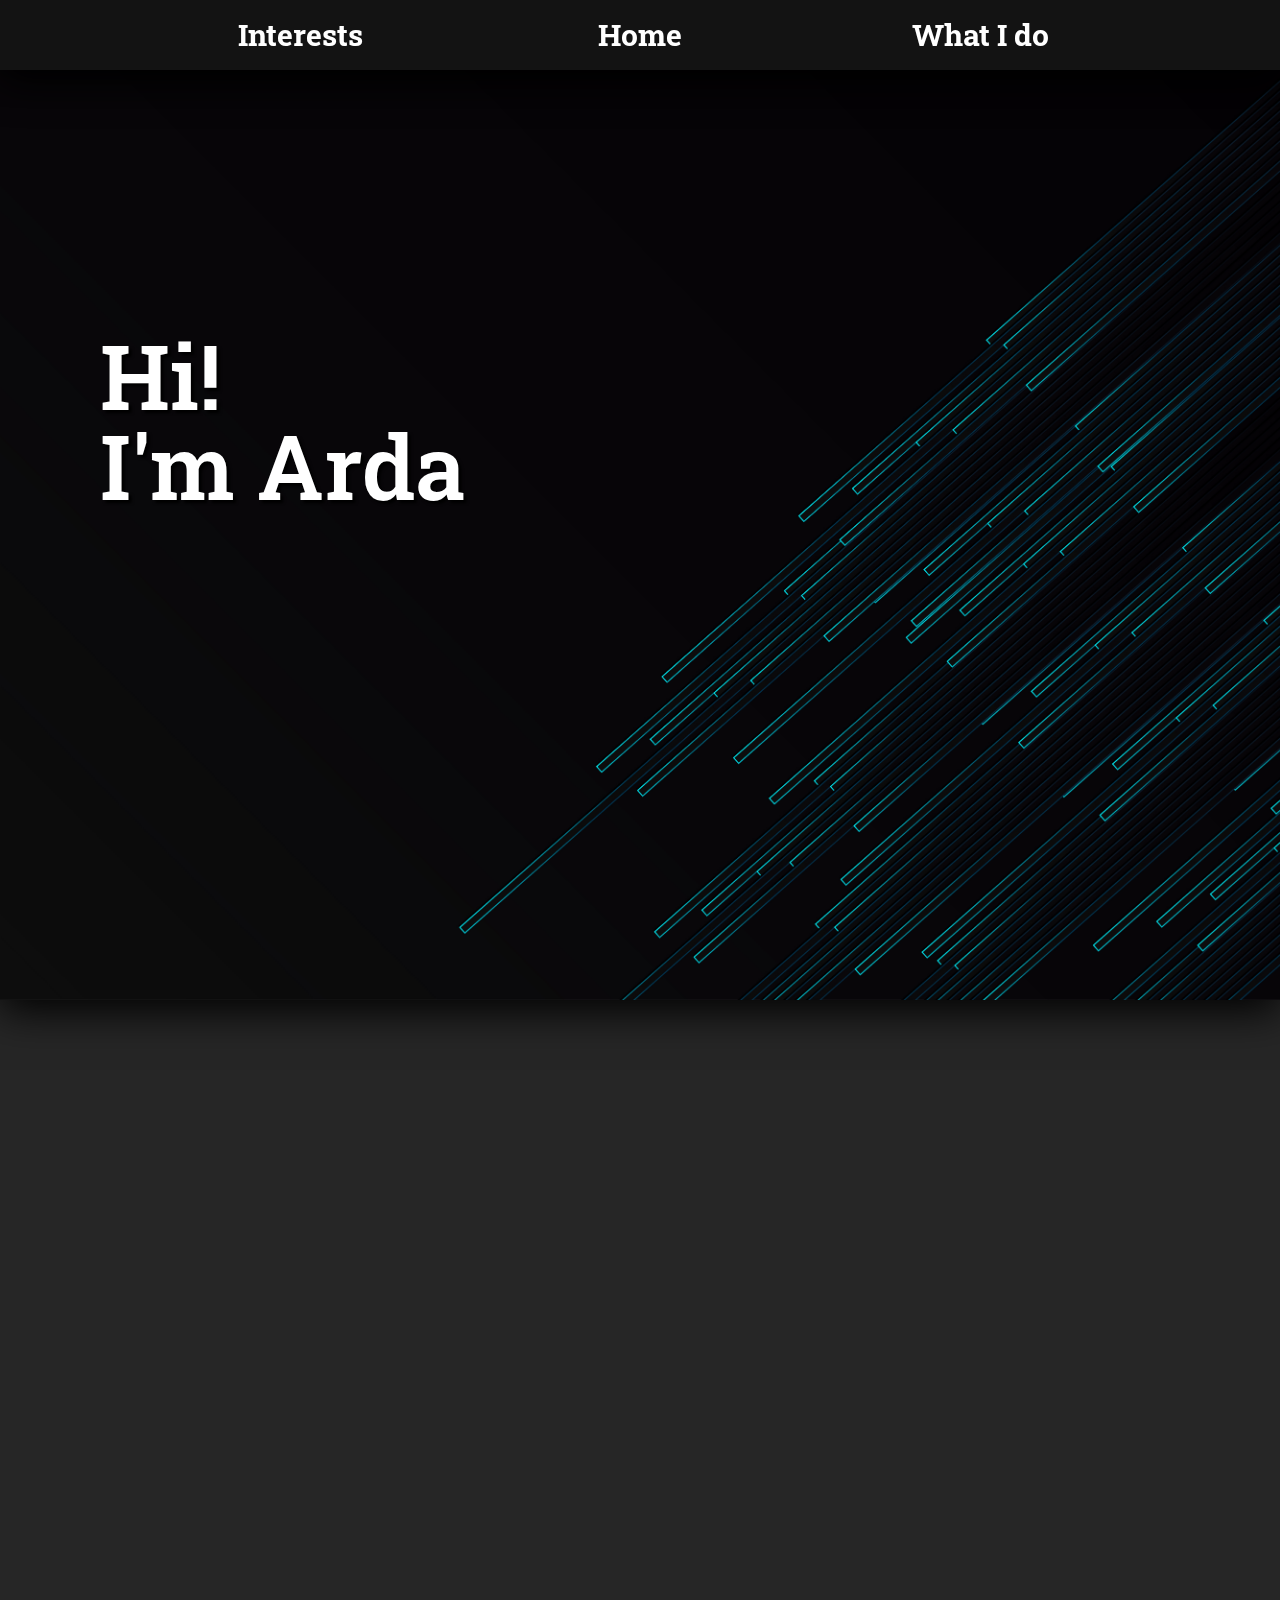
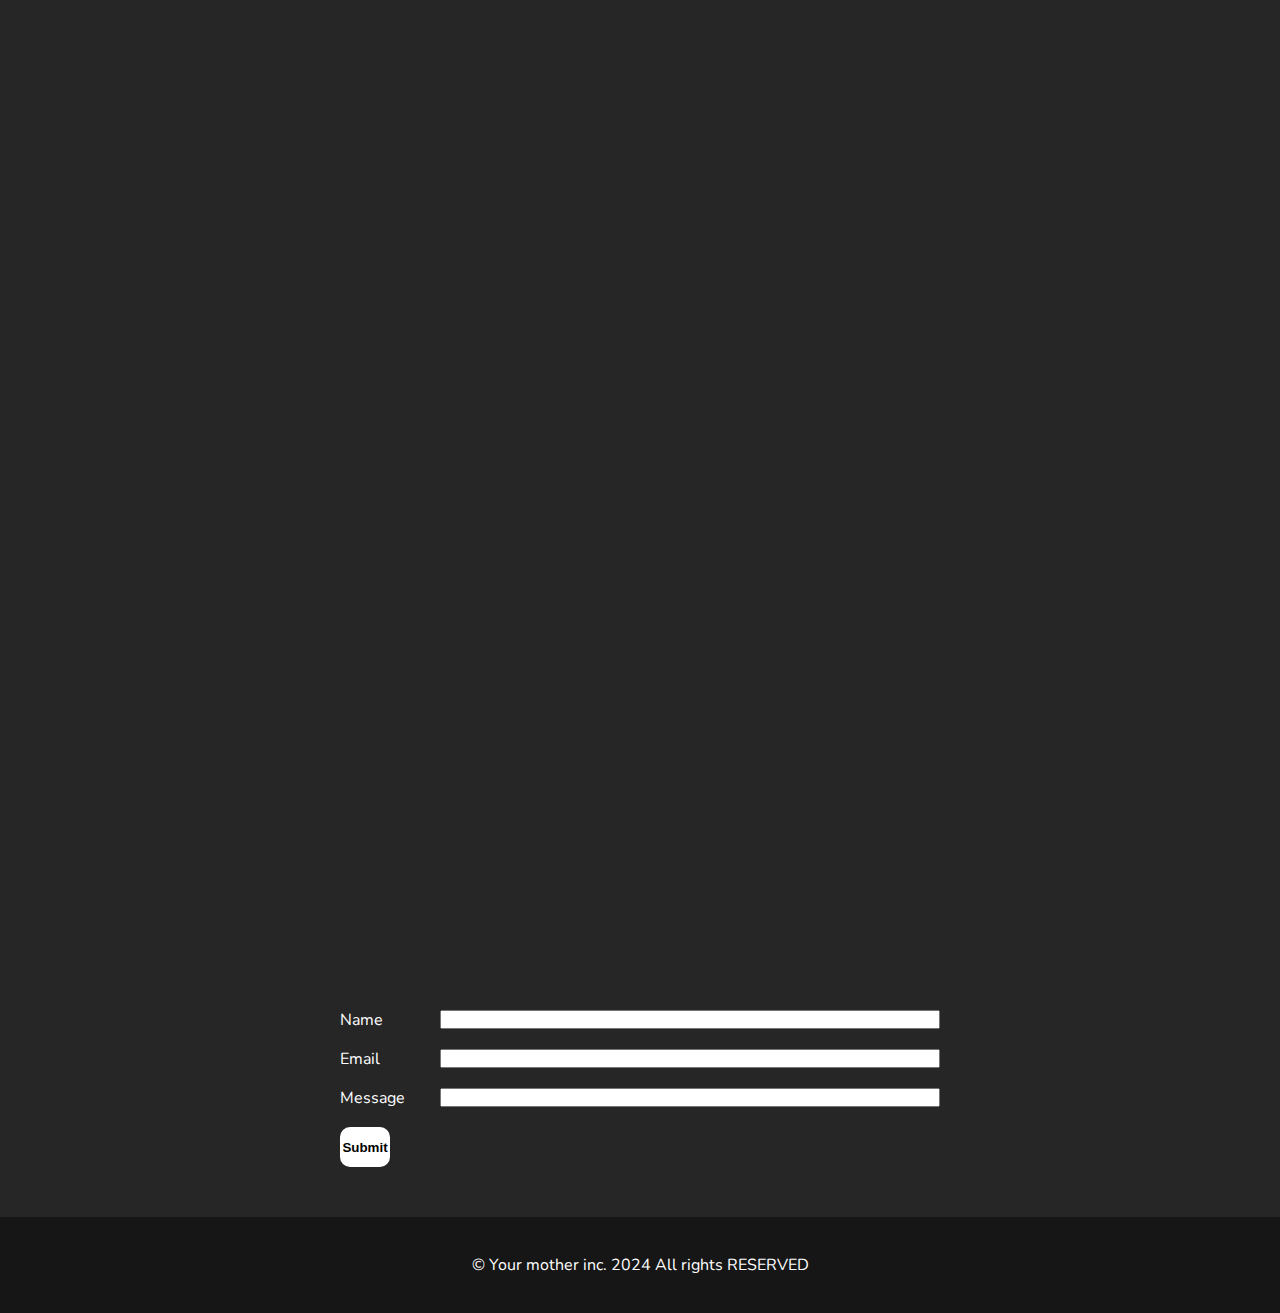
==== index.html @ 03632899 "Second commit" ====
<!DOCTYPE html>
<html lang="en">

<head>
    <meta charset="UTF-8">
    <meta name="viewport" content="width=device-width, initial-scale=1.0">

    <link rel="preconnect" href="https://fonts.googleapis.com">
    <link rel="preconnect" href="https://fonts.gstatic.com" crossorigin>

    <link href="https://fonts.googleapis.com/css2?family=Roboto+Slab:wght@100..900&display=swap" rel="stylesheet">
    <link href="https://fonts.googleapis.com/css2?family=Nunito:ital,wght@0,200..1000;1,200..1000&family=Roboto+Slab:wght@100..900&display=swap" rel="stylesheet">


    <link rel="stylesheet" href="styles/reset.css">
    <link rel="stylesheet" href="styles/general.css">

    
    <link rel="icon" href="../images/index_icon.png" alt="Homepage icon">

    <title>Who is Arda Aloy?</title>
</head>

<body>
    <header>
        <nav class="default_nav">
            <a class="navbar" href="interests.html">Interests</a>
            <a class="navbar" href="index.html">Home</a>
            <a class="navbar" href="what_i_do.html">What I do</a>
        </nav>

        <button onclick="toggleMenu()"></button>

        <nav id="mobile_nav" class="mobile_nav hidden">
            <a class="navbar" href="interests.html">Interests</a>
            <a class="navbar" href="index.html">Home</a>
            <a class="navbar" href="what_i_do.html">What I do</a>
        </nav>
    </header>

    <div class="content">
        <section class="image_splash" alt="Big background image for homepage">
            <div class="fadeIn">
                <h3>Hi!<p>I'm Arda</p>
                </h3>
            </div>
        </section>

        <section class="intro hidden2">
            <img class="photo" src="photo.jpg" alt="Photo of mysef">

            <div class="who">Who am I?
                <div>
                    <li>Video gamer</li>
                    <li>Computer geek</li>
                    <li>Car guy</li>
                </div>
                <div>
                    <li>And maybe a web developer???</li>
                </div>
            </div>
        </section>

        <section class="about_myself hidden2">
            <h2>A little about myself...</h2>
            <p>I'm just a guy with a good sense of humor who is generally easy going. I have worked up 
                a lot of hobbies overtime and have gained experience in these fields. My goal is to 
                work on personal and cooperate projects in relation to multimedia in the future. My goal here
                is to show you what kind of a person I really am and what I can bring to the table. Explore my 
                other pages to get a view of me!
            </p>
            <!-- <p>Ever since I was a kid I love playing video games and working with computers, I've probably
                spent 50% of my life on these things alone. I also have a thing for drawing comics with
                funny humor since I enjoy making people laugh. In my website here, I will be showing you
                a bunch of things I like doing a long with some other fun facts about me.</p> -->
        </section>

        <section class="explore hidden2">
            <h2>You can reach out to me below with any questions!</h2>
        </section>

        <form action="" method="get" class="grid">

            <label>Name </label>
            <input type="text" name="name" required>
    
            <label>Email </label>
            <input type="text" name="email">

            <label>Message </label>
            <input type="text" name="message">

            <button class="contact">Submit</button>
    
        </form>

    </div>

    <script src="scripts/script.js"></script>
    <footer>© Your mother inc. 2024 All rights RESERVED</footer>

</body>

</html>
---- styles/general.css ----
* {
    box-sizing: border-box;

    padding: 0;
    margin: 0;
}

.content {
    color: rgb(255, 255, 255);
    margin: 0 auto;
}

body {
    color: rgb(255, 255, 255);
    background: rgb(38, 38, 38);
    font-family: "Nunito", sans-serif;
    /* font-weight: 205; */

    /* cursor: url('http://wiki-devel.sugarlabs.org/images/e/e2/Arrow.cur'), pointer; */

}

header {
    /* background: white; */
    background-color: rgb(19, 19, 19);
    padding: 10px;
    /* border-bottom: 4px solid #ddd; */

    display: grid;
    grid-template-columns: auto 1fr;

    position: fixed;
    width: 100%;
    box-sizing: border-box;
    font-family: "Roboto Slab", serif;

    min-height: 50px;

    z-index: 10;

    box-shadow: black 0 10px 40px;
}

*::-webkit-scrollbar {
    display: none;
}

footer {
    text-align: center;
    padding: 40px;
    margin-top: 50px;

    background: rgb(22, 22, 22);
    border-radius: 0px;
}

/* Big text on image splash */
h3 {
    font-family: "Roboto Slab", serif;
    font-size: 90px;
    margin-top: 230px;
    margin-left: 50px;
}

/* Big image on homepage */
.image_splash {
    padding: 100px 50px 0;
    box-sizing: border-box;
    height: 1000px;
    display: grid;
    grid-template-columns: 1fr auto;
    grid-gap: 30px;
    color: rgb(255, 255, 255);
    text-shadow: 3px 3px 3px black;
    font-weight: 600;
    /* margin: auto; */

    /* Alt tag located in html under the section class of image_splash */
    background-image: url('../images/main_bg.jpg');
    background-repeat: no-repeat;
    background-size: cover;

    box-shadow: black 0 10px 40px;
}

/* Talking about who I am */
.intro {
    display: grid;
    margin-top: 200px;
    grid-template-columns: 1fr 1fr;
    grid-gap: 50px;
}

/* Photo of who I am */
.photo {
    margin: auto;
    border-radius: 25px;
    width: 50%;
    border: 10px solid rgb(153, 166, 189);
}

/* Description of who I am */
.who {
    font-size: 80px;
    font-family: "Roboto Slab", serif;
    margin-top: 50px;
    margin-right: 50px;
}

.who > div {
    font-size: 30px;
    /* font-family: 'Franklin Gothic Medium', 'Arial Narrow', Arial, sans-serif; */
    margin-top: 50px;
    margin-left: 50px;
    line-height: 2.0;
}

.about_myself {
    /* margin: 50px; */
    padding: 50px;
    margin-top: 250px;

    background: rgb(22, 22, 22);
    border-radius: 0px;
}

.about_myself > h2 {
    font-size: 45px;
    font-family: "Roboto Slab", serif;
}

.about_myself > p {
    font-size: 25px;
    /* font-family: 'Franklin Gothic Medium', 'Arial Narrow', Arial, sans-serif; */
    margin-top: 50px;
    line-height: 40px;
}

.explore {
    font-size: 40px;
    margin-top: 200px;
    text-align: center;
    font-family: "Roboto Slab", serif;
}

section {
    margin: 0;
    min-height: 15vh;
}

/* Second hidden for the text glide in */
.hidden2 {
    opacity: 0;
}

/* Fade in and out gets used by the script to take effect */
.fadeIn {
    animation: fadeIn 0.75s;
    opacity: 1;
}

.fadeOut {
    animation: fadeOut 0.75s;
    opacity: 0;
}

@keyframes fadeIn {
    from {
        opacity: 0;
        transform: translateX(-500px)
    }

    to {
        opacity: 1;
    }
}

@keyframes fadeOut {
    from {
        opacity: 1;
    }

    to {
        opacity: 0;
        transform: translateX(-500px)
    }
}

/* Bottom contact styles */
.grid {
    display: grid;
    grid-template-columns: 1fr 500px;
    max-width: 600px;
    margin: 0 auto;
    justify-content: center;
    grid-gap: 20px;
    align-items: center;
}

.contact {
    display: block;
    grid-column: span 2;
    max-width: 400px;
    margin: 0;
    background: white;
    border: 20px solid var(--light);
    border-radius: 10px;

    font-weight: bold;
    transition: all 0.25s;
}

.contact:hover {
    cursor: pointer;
    transform: translateY(-5px);
}

.default_nav {
    width: 100%;
    padding: 20px;
    text-align: center;
    position: fixed;
    /* top: 0; */
    background-color: rgb(19, 19, 19);
    font-size: 30px;
    display: grid;
    grid-gap: 100px;
    grid-template-columns: 240px 240px 240px;
    grid-auto-flow: column;
    justify-content: center;
    z-index: 2;
    box-shadow: black 0 10px 40px;

    font-family: "Roboto Slab", serif;
}

/* Link styles */
.navbar {
    display: block;
    color: rgb(255, 255, 255);
    text-decoration: none;
    font-weight: bold;

    /* Fancy effect with transitions */
    transition: color 0.15s, border 0.15s;
}

/* Visited link color */
a:visited {
    color: rgb(154, 208, 224);
}

/* Hovering mouse over the link changes color of text and border. */
a:hover {

    color: rgb(189, 192, 65);
}

/* Allows tab to focus to it */
a:focus {
    border: 1cm;
}

img {
    max-width: 100%;
}

/* Button to show the nav in movile */
button {
    display: none;
    background-color: rgb(38, 38, 38);
    background-image: url('../images/link_button.png');
    background-size: contain;
    border: none;
    height: 40px;
    width: 50px;
}

button:hover {
    cursor: pointer;
}

.mobile_nav {
    animation: appear 1s;
    font-size: 30px;
    display: none;
    width: 100%;
    padding: 20px;
}

.hidden {
    display: none;
}

.mobile_nav a {
    display: block;
    /* background: #ccc; */
    /* padding: 10px; */
    margin-bottom: 10px;
}

@keyframes appear {
    from {
        opacity: 0;
    }

    to {
        opacity: 1;
    }
}


/* Overwriting previous code for smaller window */
@media screen and (max-width: 950px) {
    header {
        grid-template-columns: 1fr;
        justify-items: right;
    }

    button {
        display: block;
    }

    .default_nav {
        display: none;
    }

    .mobile_nav {
        display: block;
    }

    .mobile_nav.hidden {
        display: none;
    }

    .intro {
        grid-template-columns: auto;
    }

    .who {
        text-align: center;
    }

    .about_myself {
        text-align: center;
    }

    .images {
        grid-template-columns: 1fr;
    }

    .image_properties {
        width: 60%;
        position: center
    }

    .photo {
        align-self: center;
        width: 60%;
    }

    .grid {
        max-width: 400px;
        margin-top: 100px;
    }
}

@media screen and (max-width: 500px) {

    .image_splash {
        font-size: 40px;
    }

    .about_myself {
        margin-top: 150px;
    }

    .about_myself>p {
        font-size: 20px;
    }

    .about_myself>h2 {
        font-size: 30px;
    }

    .explore {
        margin-top: 100px;
    }

    .who {
        font-size: 60px;
        text-align: center;
        margin: auto;
        margin-top: 50px;
    }

    .who>div {
        margin: auto;
        margin-top: 50px;
    }

    .photo {
        align-self: center;
        width: 70%;
    }

    h3 {
        font-size: 45px;
        margin-left: 0px;
    }

    .grid {
        max-width: 100px;
        grid-template-columns: 1fr 200px;
    }

    .image_splash {
        background-position: -500px;
    }
}
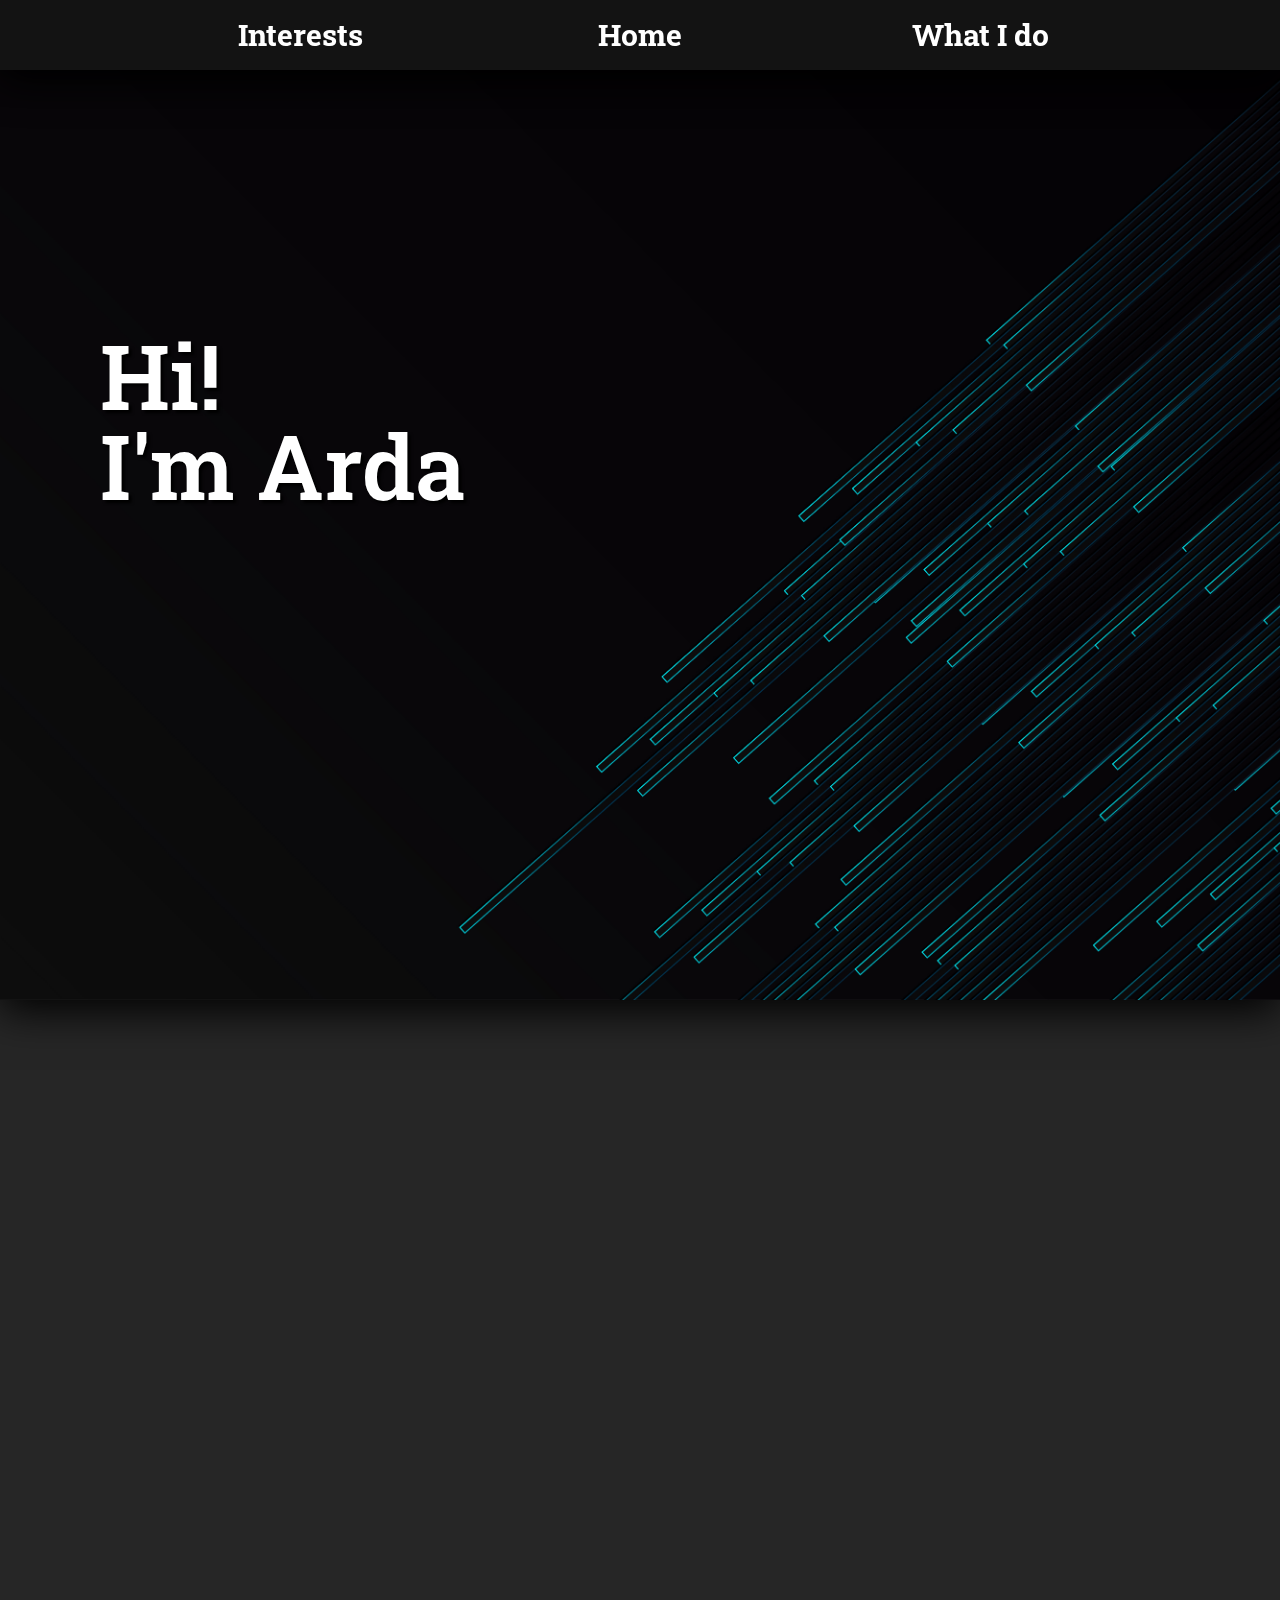
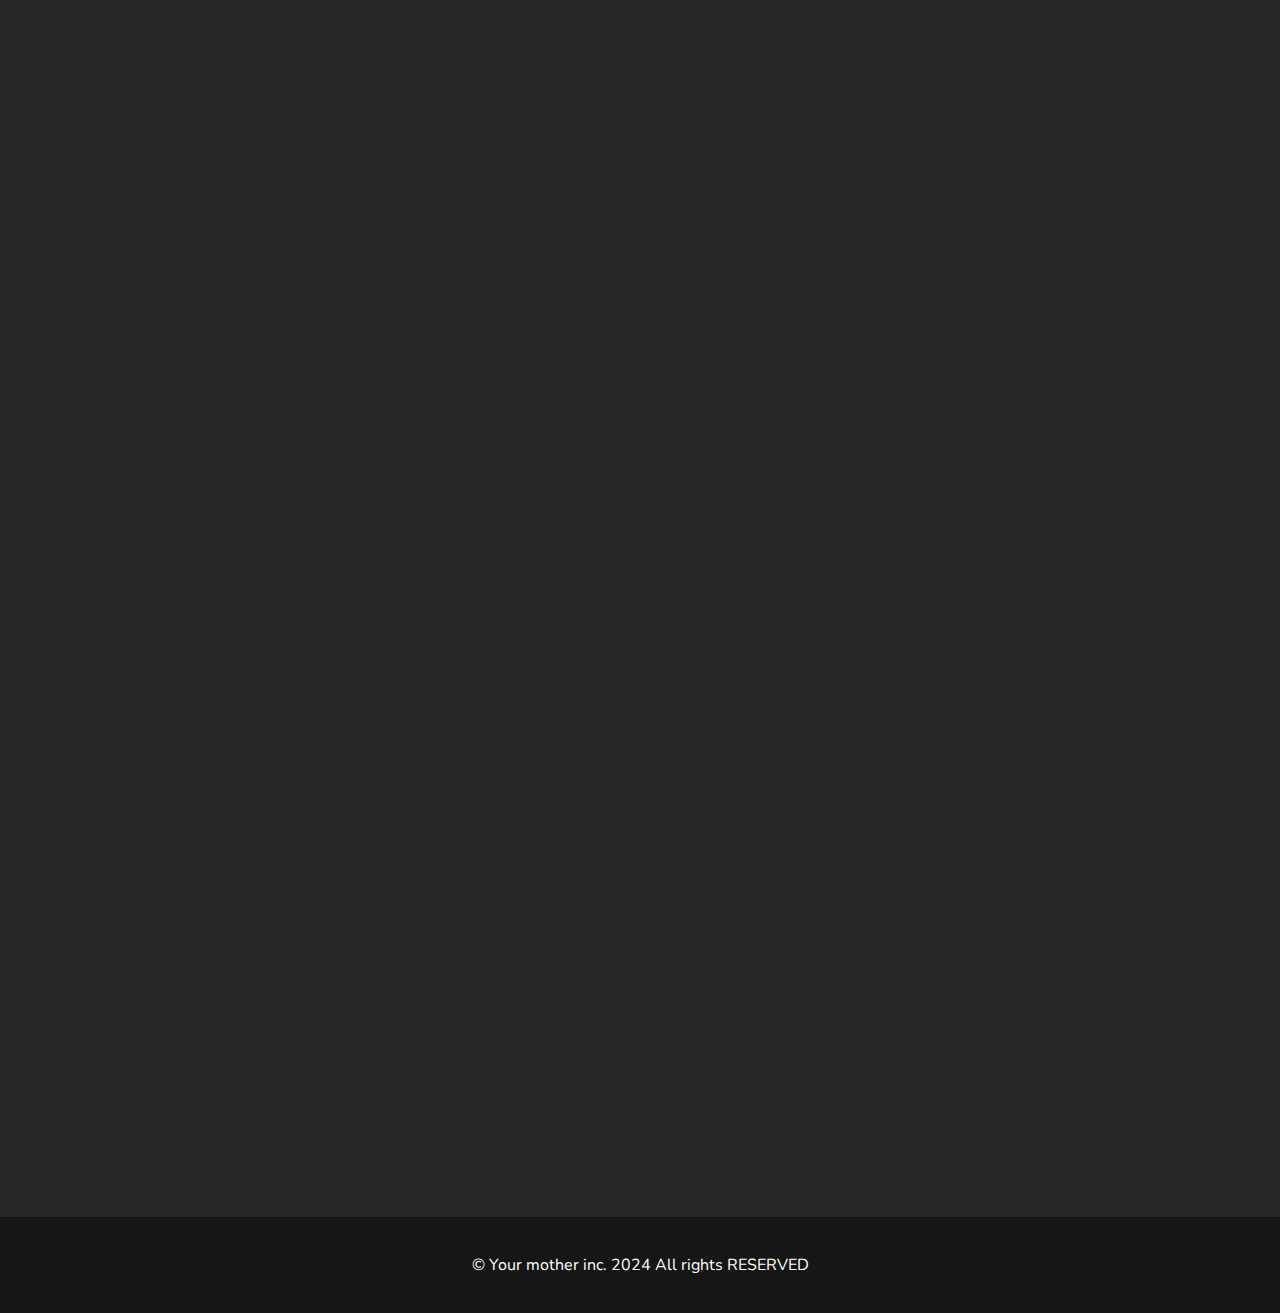
==== commit fbd22290: "NearFinal" ====
--- a/index.html
+++ b/index.html
@@ -16,7 +16,7 @@
     <link rel="stylesheet" href="styles/general.css">
 
     
-    <link rel="icon" href="../images/index_icon.png" alt="Homepage icon">
+    <link rel="icon" href="./images/index_icon.png" alt="Homepage icon">
 
     <title>Who is Arda Aloy?</title>
 </head>
@@ -47,7 +47,7 @@
         </section>
 
         <section class="intro hidden2">
-            <img class="photo" src="photo.jpg" alt="Photo of mysef">
+            <img class="photo" src="./images/photo.jpg" alt="Photo of mysef">
 
             <div class="who">Who am I?
                 <div>
@@ -79,7 +79,7 @@
             <h2>You can reach out to me below with any questions!</h2>
         </section>
 
-        <form action="" method="get" class="grid">
+        <form action="" method="get" class="grid hidden2">
 
             <label>Name </label>
             <input type="text" name="name" required>
--- a/styles/general.css
+++ b/styles/general.css
@@ -23,7 +23,7 @@
 header {
     /* background: white; */
     background-color: rgb(19, 19, 19);
-    padding: 10px;
+    /* padding: 10px; */
     /* border-bottom: 4px solid #ddd; */
 
     display: grid;
@@ -315,6 +315,7 @@
     header {
         grid-template-columns: 1fr;
         justify-items: right;
+        padding: 10px;
     }
 
     button {
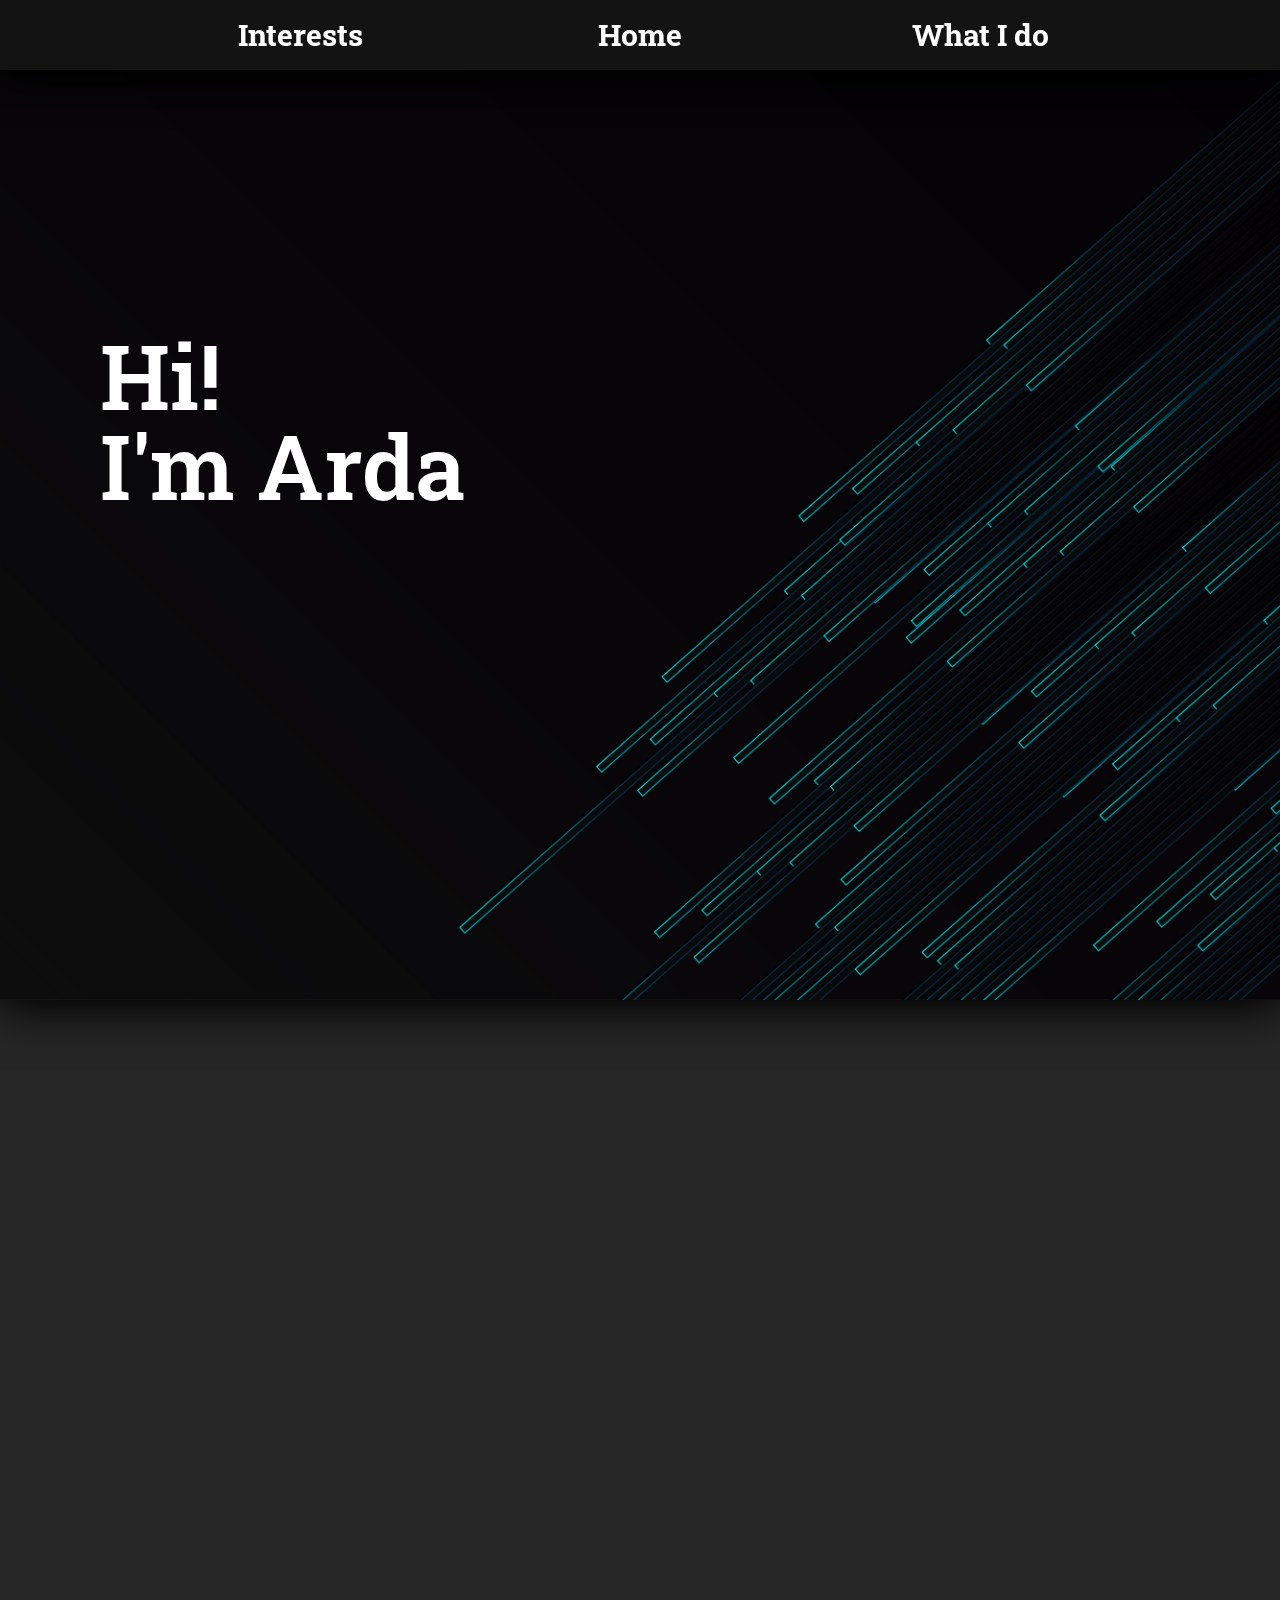
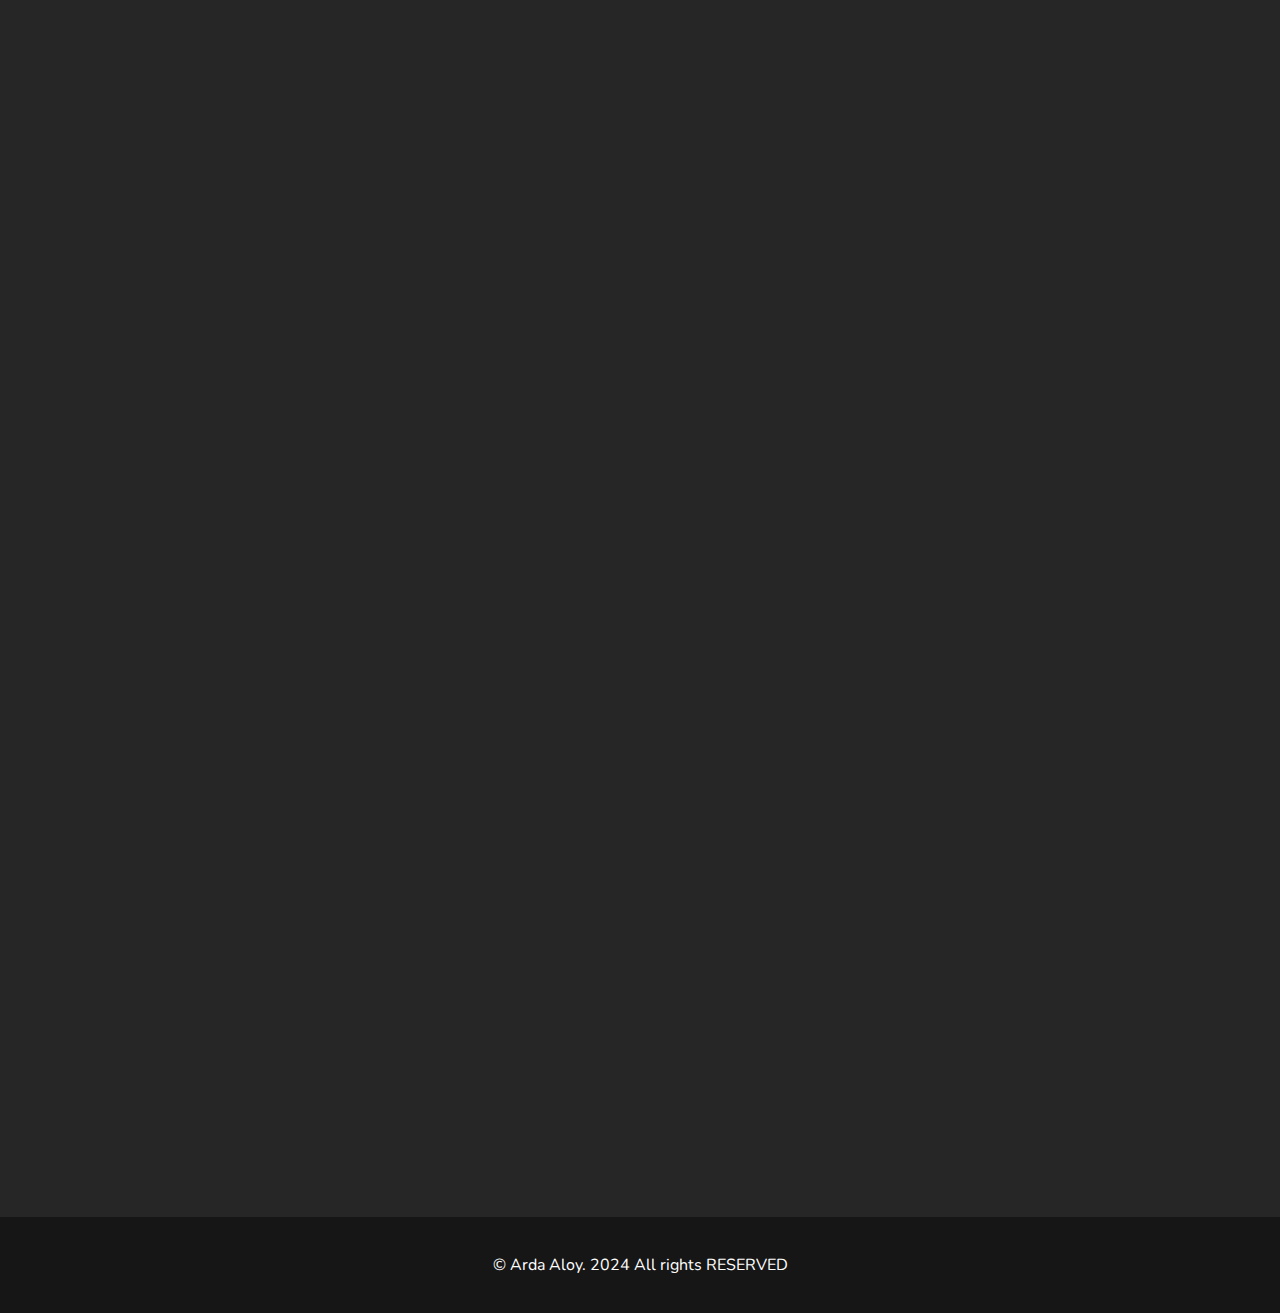
==== commit 2016f2e2: "Final Commit" ====
--- a/index.html
+++ b/index.html
@@ -11,11 +11,10 @@
     <link href="https://fonts.googleapis.com/css2?family=Roboto+Slab:wght@100..900&display=swap" rel="stylesheet">
     <link href="https://fonts.googleapis.com/css2?family=Nunito:ital,wght@0,200..1000;1,200..1000&family=Roboto+Slab:wght@100..900&display=swap" rel="stylesheet">
 
-
     <link rel="stylesheet" href="styles/reset.css">
     <link rel="stylesheet" href="styles/general.css">
 
-    
+
     <link rel="icon" href="./images/index_icon.png" alt="Homepage icon">
 
     <title>Who is Arda Aloy?</title>
@@ -63,16 +62,12 @@
 
         <section class="about_myself hidden2">
             <h2>A little about myself...</h2>
-            <p>I'm just a guy with a good sense of humor who is generally easy going. I have worked up 
-                a lot of hobbies overtime and have gained experience in these fields. My goal is to 
-                work on personal and cooperate projects in relation to multimedia in the future. My goal here
-                is to show you what kind of a person I really am and what I can bring to the table. Explore my 
+            <p>I'm just a guy with a good sense of humor who is generally easy going. I have worked up
+                a lot of hobbies overtime and have gained experience in these fields. My goal is to
+                work on personal and cooperate projects in relation to multimedia in the future. Here, I will
+                show you what kind of a person I really am and what I can bring to the table. Explore my
                 other pages to get a view of me!
             </p>
-            <!-- <p>Ever since I was a kid I love playing video games and working with computers, I've probably
-                spent 50% of my life on these things alone. I also have a thing for drawing comics with
-                funny humor since I enjoy making people laugh. In my website here, I will be showing you
-                a bunch of things I like doing a long with some other fun facts about me.</p> -->
         </section>
 
         <section class="explore hidden2">
@@ -83,7 +78,7 @@
 
             <label>Name </label>
             <input type="text" name="name" required>
-    
+
             <label>Email </label>
             <input type="text" name="email">
 
@@ -91,13 +86,11 @@
             <input type="text" name="message">
 
             <button class="contact">Submit</button>
-    
         </form>
-
     </div>
 
     <script src="scripts/script.js"></script>
-    <footer>© Your mother inc. 2024 All rights RESERVED</footer>
+    <footer>© Arda Aloy. 2024 All rights RESERVED</footer>
 
 </body>
 
--- a/styles/general.css
+++ b/styles/general.css
@@ -71,7 +71,6 @@
     grid-template-columns: 1fr auto;
     grid-gap: 30px;
     color: rgb(255, 255, 255);
-    text-shadow: 3px 3px 3px black;
     font-weight: 600;
     /* margin: auto; */
 
@@ -107,7 +106,7 @@
     margin-right: 50px;
 }
 
-.who > div {
+.who>div {
     font-size: 30px;
     /* font-family: 'Franklin Gothic Medium', 'Arial Narrow', Arial, sans-serif; */
     margin-top: 50px;
@@ -115,6 +114,7 @@
     line-height: 2.0;
 }
 
+/* Short desc. of myself */
 .about_myself {
     /* margin: 50px; */
     padding: 50px;
@@ -124,18 +124,19 @@
     border-radius: 0px;
 }
 
-.about_myself > h2 {
+.about_myself>h2 {
     font-size: 45px;
     font-family: "Roboto Slab", serif;
 }
 
-.about_myself > p {
+.about_myself>p {
     font-size: 25px;
     /* font-family: 'Franklin Gothic Medium', 'Arial Narrow', Arial, sans-serif; */
     margin-top: 50px;
     line-height: 40px;
 }
 
+/* Reach out for questions in form */
 .explore {
     font-size: 40px;
     margin-top: 200px;
@@ -378,10 +379,11 @@
 
     .about_myself>p {
         font-size: 20px;
+        line-height: 30pxs;
     }
 
     .about_myself>h2 {
-        font-size: 30px;
+        font-size: 35px;
     }
 
     .explore {
@@ -389,15 +391,16 @@
     }
 
     .who {
-        font-size: 60px;
+        font-size: 50px;
         text-align: center;
         margin: auto;
-        margin-top: 50px;
+        margin-top: 55px;
     }
 
     .who>div {
         margin: auto;
         margin-top: 50px;
+        font-size: 25px;
     }
 
     .photo {
@@ -418,4 +421,8 @@
     .image_splash {
         background-position: -500px;
     }
+
+    .explore {
+        padding: 1em;
+    }
 }